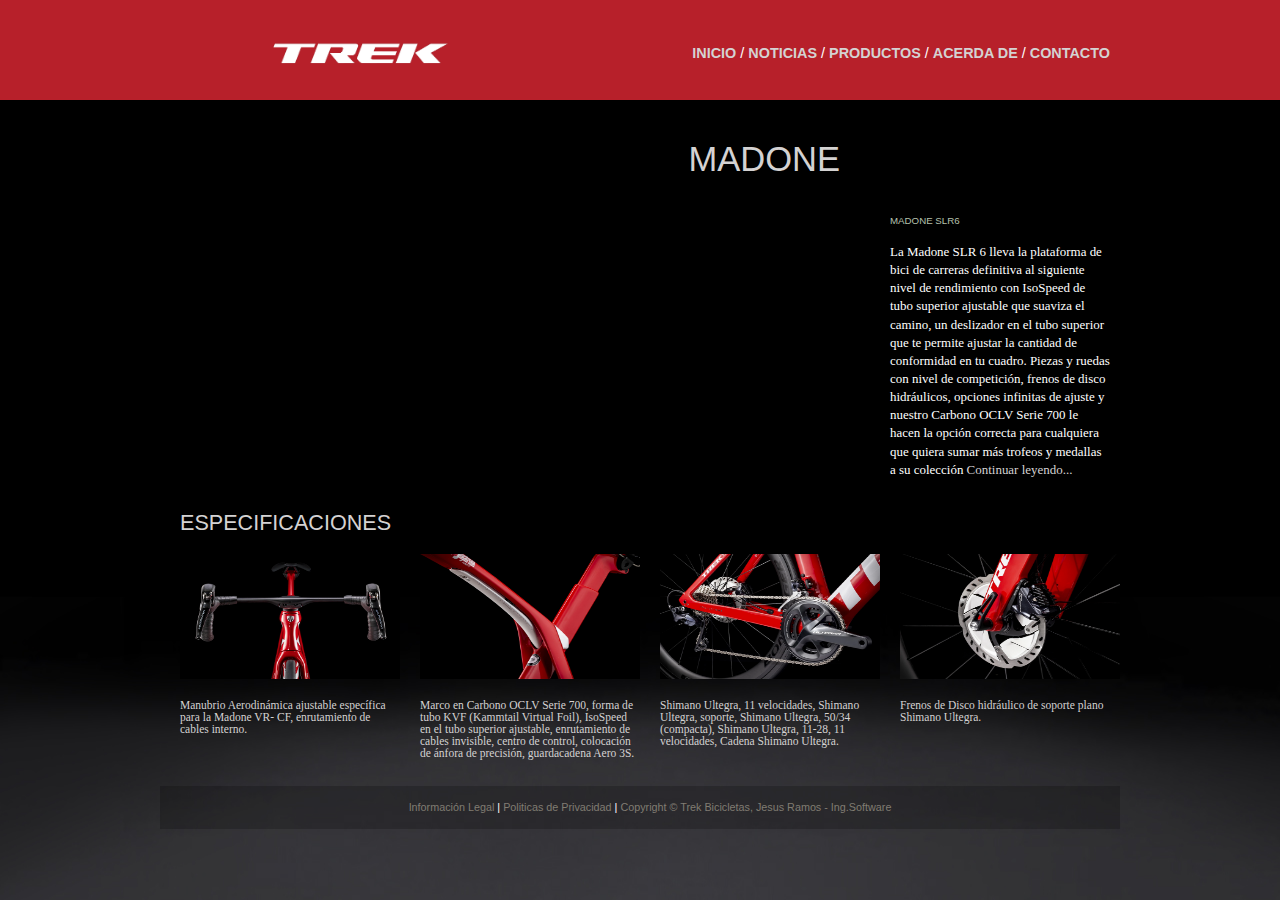
==== personalizada4.html @ 8cb516ff "Add files via upload" ====
<!DOCTYPE html>
<html lang="es">

    <head>
        <meta charset="UTF-8">
        <meta name="viewport" content="width=device-width, initial-scale=1.0">
        <title>Actividad 04</title>
        <link rel="stylesheet" type="text/css" href="css/960_12_col.css" />
        <style type="text/css">
            @font-face {
                font-family: 'QuicksandBook';
                src: url(' fonts/Quicksand_Book-webfont.eot');
                src: url(' fonts/Quicksand_Book-webfont.eot?#iefix') format ('embedded-opentype'),
                    url('fonts/Quicksand_Book-webfont.woff') format ('woff'),
                    url('fonts/Quicksand_Book-webfont.ttf') format ('truetype'),
                    url('fonts/Quicksand_Book-webfont.svg#Quicksandbook') format ('svg');
                font-weight: normal;
                font-style: normal;
            }

            body {
                color: #ffffff;
                background: #413f3b url("images/crt.jpg");
                background-repeat: no-repeat !important;
                background-attachment: scroll !important;
                background-position: center !important;

                background-size: cover !important;
                font-family: Georgia, "Times New Roman", Times, serif;
                font-size: 90%;
                margin: 0px;
                text-align: center;
            }

            a {
                color: #d4d2d2;
                text-decoration: none;
            }

            a:hover {
                color: #ffffff;
            }

            .header {
                background-color: #b7202a;
                color: #ffffff;
                padding: 0px 0px 0px 0px;
                height: 100px;
                position: fixed;
                top: 0px;
                width: 100%;
                z-index: 50;
            }

            .nav {
                float: center;
                font-family: QuicksandBook, Helvetica, Arial, sans-serif;
                padding: 45px 0px 0px 0px;
                text-align: right;
            }

            .wrapper {
                width: 960px;
                margin: 0px auto;

                background-repeat: no-repeat;
                background-position: 0px 0px;
                text-align: left;
            }

            .logo {
                margin-bottom: 20px;
            }

            h1,
            h2 {
                font-family: QuicksandBook, Helvetica, Arial, sans-serif;
                font-weight: normal;
                text-transform: uppercase;
            }

            h1 {
                font-size: 240%;
                margin-top: 140px;
            }

            .date {
                font-family: Arial, Helvetica, sans-serif;
                font-size: 75%;
                color: #b5c1ad;
            }

            .intro {
                clear: left;
                font-size: 90%;
                line-height: 1.4em;
            }

            .main-story {
                background-image: url("images/Trek.png");
                background-repeat: no-repeat;
                background-position: 122px 142px;
                height: 570px;
            }

            .more-articles {
                border-top: 1px solid #ffffff;
                padding: 10px;
            }

            .more-articles p {
                border-bottom: 1px solid #807c72;
                padding: 5px 0px 15px 0px;
                font-size: 80%;
            }

            .more-articles p:last-child {
                border-bottom: none;
            }

            .footer {
                clear: both;
                background: rgba(0, 0, 0, 0.2);
                padding: 5px 10px;
            }

            .footer p {
                font-family: Helvetica, Arial, sans-serif;
                font-size: 75%;
                text-align: center;
            }

            .footer a {
                color: #807c72;
            }


        </style>
    </head>

    <body>
        <div class="header">
            <div class="container_12">
                <div class="grid_5">
                    <br>
                    <br>
                    <img src="images/logo trek.png" alt="Trek bikes" width="216" height="37" class="logo" />

                </div>
                <div class="nav grid_7">
                    <a href="index.html"><b>INICIO</b></a> / <a href=""><b>NOTICIAS</b></a> /
                    <a href=""><b>PRODUCTOS</b></a> / <a href=""><b>ACERDA DE</b></a> / <a href=""><b>CONTACTO</b></a>
                </div>
            </div>
        </div>
        <div class="wrapper">
            <div class="main-story container_12">
                <div class="grid_6 push_6">
                    <h1><a href="">&nbsp &nbsp Madone</a></h1>
                </div>
                <div class="intro grid_3 push_9">
                    <p class="date">MADONE SLR6</p>
                    <p>La Madone SLR 6 lleva la plataforma de bici de carreras definitiva al siguiente nivel de
                        rendimiento con IsoSpeed de
                        tubo superior ajustable que suaviza el camino, un deslizador en el tubo superior que te permite
                        ajustar la cantidad de
                        conformidad en tu cuadro. Piezas y ruedas con nivel de competición, frenos de disco hidráulicos,
                        opciones infinitas de
                        ajuste y nuestro Carbono OCLV Serie 700 le hacen la opción correcta para cualquiera que quiera
                        sumar más trofeos y
                        medallas a su colección <a href="">Continuar leyendo...</a></p>
                </div><!--.main-story -->
                <div class="more-articles container_12">
                    <h2 class="grid_12"><a href="">ESPECIFICACIONES</a></h2>
                    <div class="grid_3">
                        <img src="images/frentem.webp" alt="The road ahead" width="220" height="125" />
                        <p><a href="">Manubrio
                                Aerodinámica ajustable específica para la Madone VR- CF, enrutamiento de cables interno.
                            </a></p>

                    </div>
                    <div class=" grid_3">
                        <img src="images/marco.webp" alt="Sketchbook" width="220" height="125" />
                        <p><a href="">Marco en Carbono OCLV Serie 700, forma de tubo KVF (Kammtail Virtual Foil),
                                IsoSpeed en el
                                tubo superior ajustable,
                                enrutamiento de cables invisible, centro de control, colocación de ánfora de precisión,
                                guardacadena Aero 3S.</a></p>

                    </div>
                    <div class=" grid_3">
                        <img src="images/tras.webp" alt="Repair shop sign" width="220" height="125" />
                        <p><a href="">Shimano Ultegra, 11 velocidades, Shimano Ultegra, soporte, Shimano Ultegra, 50/34
                                (compacta), Shimano Ultegra, 11-28, 11 velocidades, Cadena
                                Shimano Ultegra.</a></p>

                    </div>
                    <div class="grid_3">
                        <img src="images/freno.webp" alt="Schwinn Spitfire" width="220" height="125" />
                        <p><a href="">Frenos de Disco hidráulico de soporte plano Shimano Ultegra.</a></p>

                    </div>
                </div>
            </div>
            <div class=" footer clearfix">
                <div class="container_12">
                    <p class="grid_12"><a href="">Información Legal</a> | <a href="">Politicas de Privacidad </a> |
                        <a href="">Copyright &copy; Trek Bicicletas, Jesus Ramos - Ing.Software</a>
                    </p>
                </div>
            </div>
    </body>

</html>
---- css/960_12_col.css ----
/*
  960 Grid System ~ Core CSS.
  Learn more ~ http://960.gs/

  Licensed under GPL and MIT.
*/

/*
  Forces backgrounds to span full width,
  even if there is horizontal scrolling.
  Increase this if your layout is wider.

  Note: IE6 works fine without this fix.
*/

body {
  min-width: 960px;
}

/* `Containers
----------------------------------------------------------------------------------------------------*/

.container_12 {
  margin-left: auto;
  margin-right: auto;
  width: 960px;
}

/* `Grid >> Global
----------------------------------------------------------------------------------------------------*/

.grid_1,
.grid_2,
.grid_3,
.grid_4,
.grid_5,
.grid_6,
.grid_7,
.grid_8,
.grid_9,
.grid_10,
.grid_11,
.grid_12 {
  display: inline;
  float: left;
  margin-left: 10px;
  margin-right: 10px;
}

.push_1, .pull_1,
.push_2, .pull_2,
.push_3, .pull_3,
.push_4, .pull_4,
.push_5, .pull_5,
.push_6, .pull_6,
.push_7, .pull_7,
.push_8, .pull_8,
.push_9, .pull_9,
.push_10, .pull_10,
.push_11, .pull_11 {
  position: relative;
}

/* `Grid >> Children (Alpha ~ First, Omega ~ Last)
----------------------------------------------------------------------------------------------------*/

.alpha {
  margin-left: 0;
}

.omega {
  margin-right: 0;
}

/* `Grid >> 12 Columns
----------------------------------------------------------------------------------------------------*/

.container_12 .grid_1 {
  width: 60px;
}

.container_12 .grid_2 {
  width: 140px;
}

.container_12 .grid_3 {
  width: 220px;
}

.container_12 .grid_4 {
  width: 300px;
}

.container_12 .grid_5 {
  width: 380px;
}

.container_12 .grid_6 {
  width: 460px;
}

.container_12 .grid_7 {
  width: 540px;
}

.container_12 .grid_8 {
  width: 620px;
}

.container_12 .grid_9 {
  width: 700px;
}

.container_12 .grid_10 {
  width: 780px;
}

.container_12 .grid_11 {
  width: 860px;
}

.container_12 .grid_12 {
  width: 940px;
}

/* `Prefix Extra Space >> 12 Columns
----------------------------------------------------------------------------------------------------*/

.container_12 .prefix_1 {
  padding-left: 80px;
}

.container_12 .prefix_2 {
  padding-left: 160px;
}

.container_12 .prefix_3 {
  padding-left: 240px;
}

.container_12 .prefix_4 {
  padding-left: 320px;
}

.container_12 .prefix_5 {
  padding-left: 400px;
}

.container_12 .prefix_6 {
  padding-left: 480px;
}

.container_12 .prefix_7 {
  padding-left: 560px;
}

.container_12 .prefix_8 {
  padding-left: 640px;
}

.container_12 .prefix_9 {
  padding-left: 720px;
}

.container_12 .prefix_10 {
  padding-left: 800px;
}

.container_12 .prefix_11 {
  padding-left: 880px;
}

/* `Suffix Extra Space >> 12 Columns
----------------------------------------------------------------------------------------------------*/

.container_12 .suffix_1 {
  padding-right: 80px;
}

.container_12 .suffix_2 {
  padding-right: 160px;
}

.container_12 .suffix_3 {
  padding-right: 240px;
}

.container_12 .suffix_4 {
  padding-right: 320px;
}

.container_12 .suffix_5 {
  padding-right: 400px;
}

.container_12 .suffix_6 {
  padding-right: 480px;
}

.container_12 .suffix_7 {
  padding-right: 560px;
}

.container_12 .suffix_8 {
  padding-right: 640px;
}

.container_12 .suffix_9 {
  padding-right: 720px;
}

.container_12 .suffix_10 {
  padding-right: 800px;
}

.container_12 .suffix_11 {
  padding-right: 880px;
}

/* `Push Space >> 12 Columns
----------------------------------------------------------------------------------------------------*/

.container_12 .push_1 {
  left: 80px;
}

.container_12 .push_2 {
  left: 160px;
}

.container_12 .push_3 {
  left: 240px;
}

.container_12 .push_4 {
  left: 320px;
}

.container_12 .push_5 {
  left: 400px;
}

.container_12 .push_6 {
  left: 480px;
}

.container_12 .push_7 {
  left: 560px;
}

.container_12 .push_8 {
  left: 640px;
}

.container_12 .push_9 {
  left: 720px;
}

.container_12 .push_10 {
  left: 800px;
}

.container_12 .push_11 {
  left: 880px;
}

/* `Pull Space >> 12 Columns
----------------------------------------------------------------------------------------------------*/

.container_12 .pull_1 {
  left: -80px;
}

.container_12 .pull_2 {
  left: -160px;
}

.container_12 .pull_3 {
  left: -240px;
}

.container_12 .pull_4 {
  left: -320px;
}

.container_12 .pull_5 {
  left: -400px;
}

.container_12 .pull_6 {
  left: -480px;
}

.container_12 .pull_7 {
  left: -560px;
}

.container_12 .pull_8 {
  left: -640px;
}

.container_12 .pull_9 {
  left: -720px;
}

.container_12 .pull_10 {
  left: -800px;
}

.container_12 .pull_11 {
  left: -880px;
}

/* `Clear Floated Elements
----------------------------------------------------------------------------------------------------*/

/* http://sonspring.com/journal/clearing-floats */

.clear {
  clear: both;
  display: block;
  overflow: hidden;
  visibility: hidden;
  width: 0;
  height: 0;
}

/* http://www.yuiblog.com/blog/2010/09/27/clearfix-reloaded-overflowhidden-demystified */

.clearfix:before,
.clearfix:after {
  content: '\0020';
  display: block;
  overflow: hidden;
  visibility: hidden;
  width: 0;
  height: 0;
}

.clearfix:after {
  clear: both;
}

/*
  The following zoom:1 rule is specifically for IE6 + IE7.
  Move to separate stylesheet if invalid CSS is a problem.
*/

.clearfix {
  zoom: 1;
}
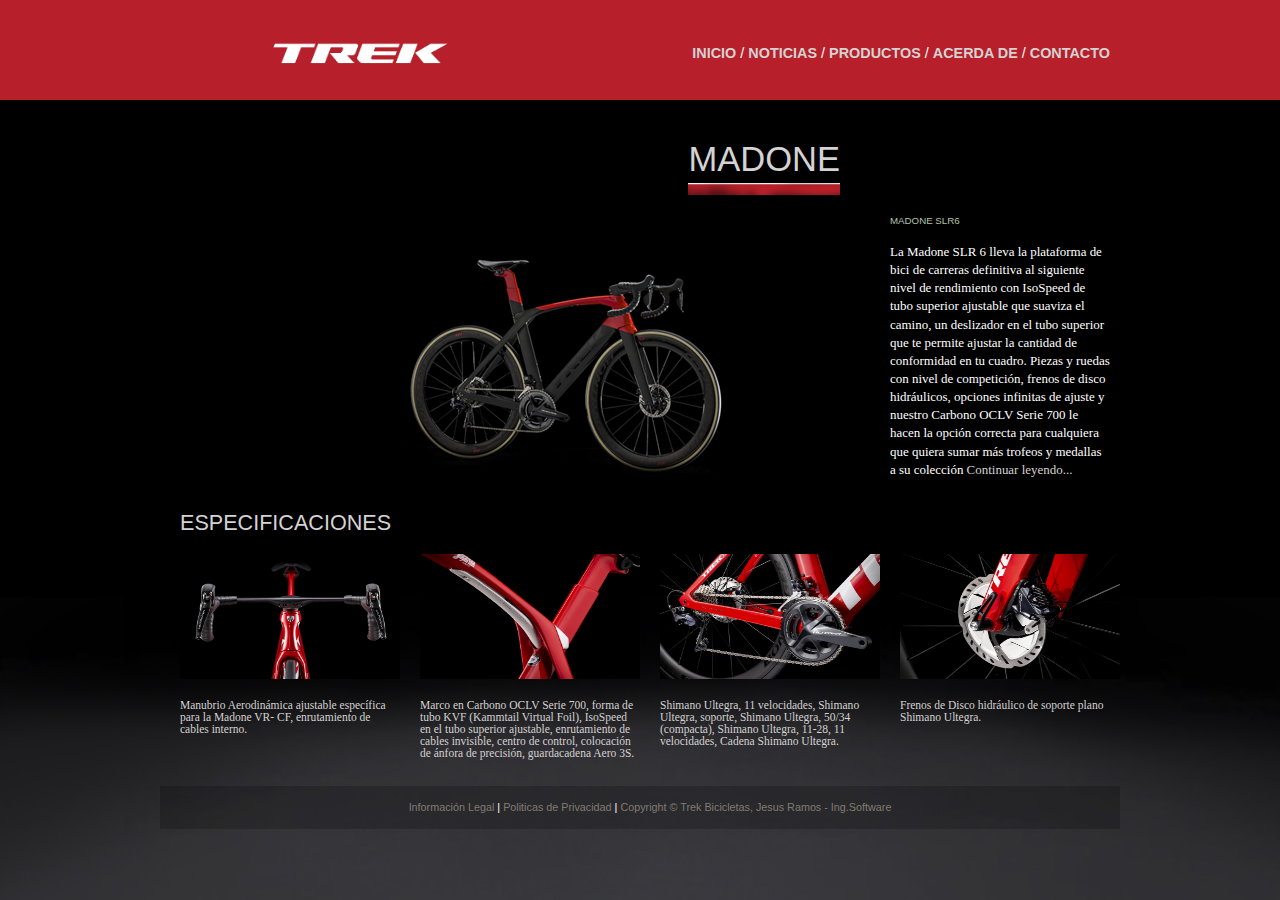
==== commit 4dcf25b6: "Update personalizada4.html" ====
--- a/personalizada4.html
+++ b/personalizada4.html
@@ -97,7 +97,7 @@
             }
 
             .main-story {
-                background-image: url("images/Trek.png");
+                background-image: url("images/trek.png");
                 background-repeat: no-repeat;
                 background-position: 122px 142px;
                 height: 570px;
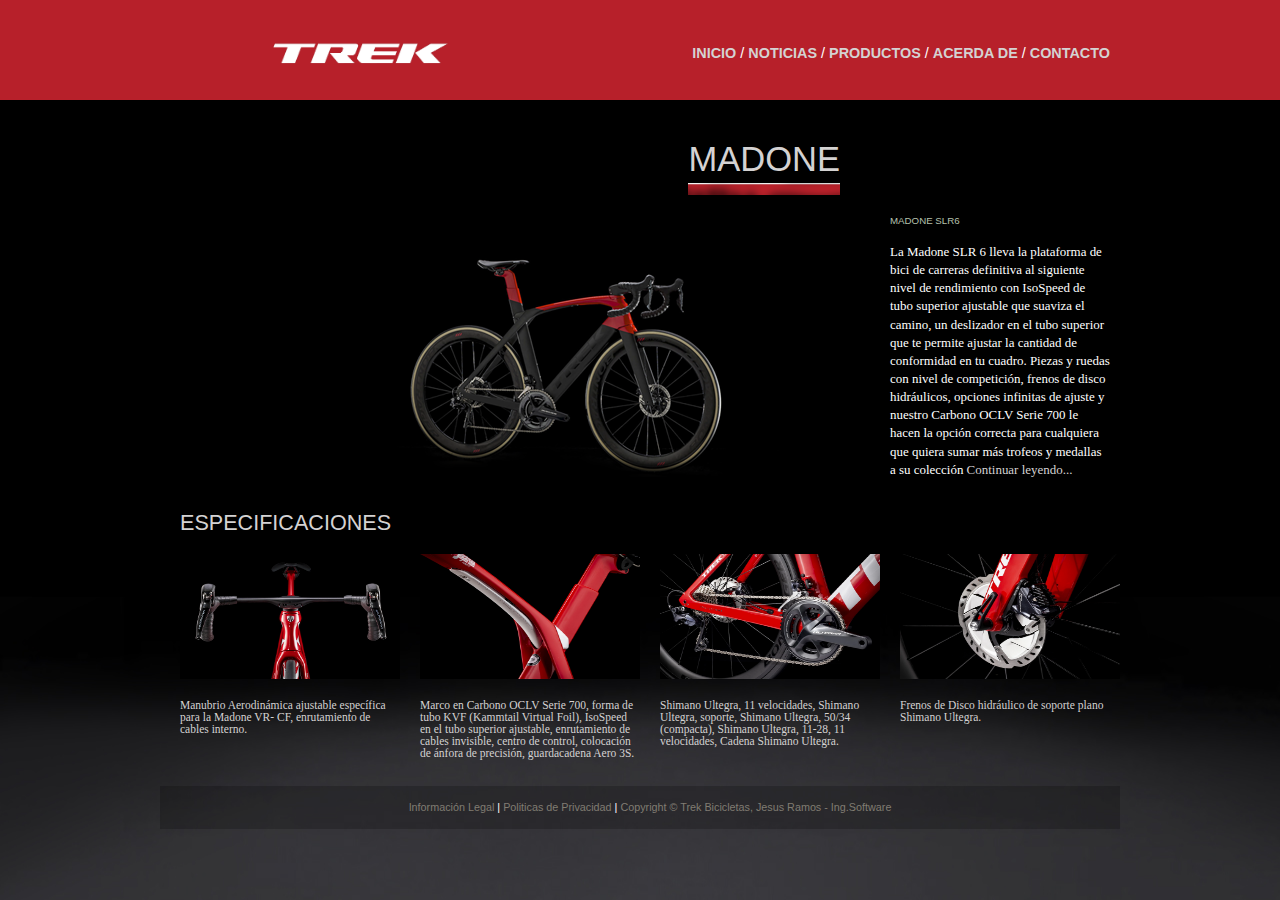
==== commit 4802ad50: "Update personalizada4.html" ====
--- a/personalizada4.html
+++ b/personalizada4.html
@@ -97,7 +97,7 @@
             }
 
             .main-story {
-                background-image: url("images/trek.png");
+                background-image: url("images/trek.webp");
                 background-repeat: no-repeat;
                 background-position: 122px 142px;
                 height: 570px;
